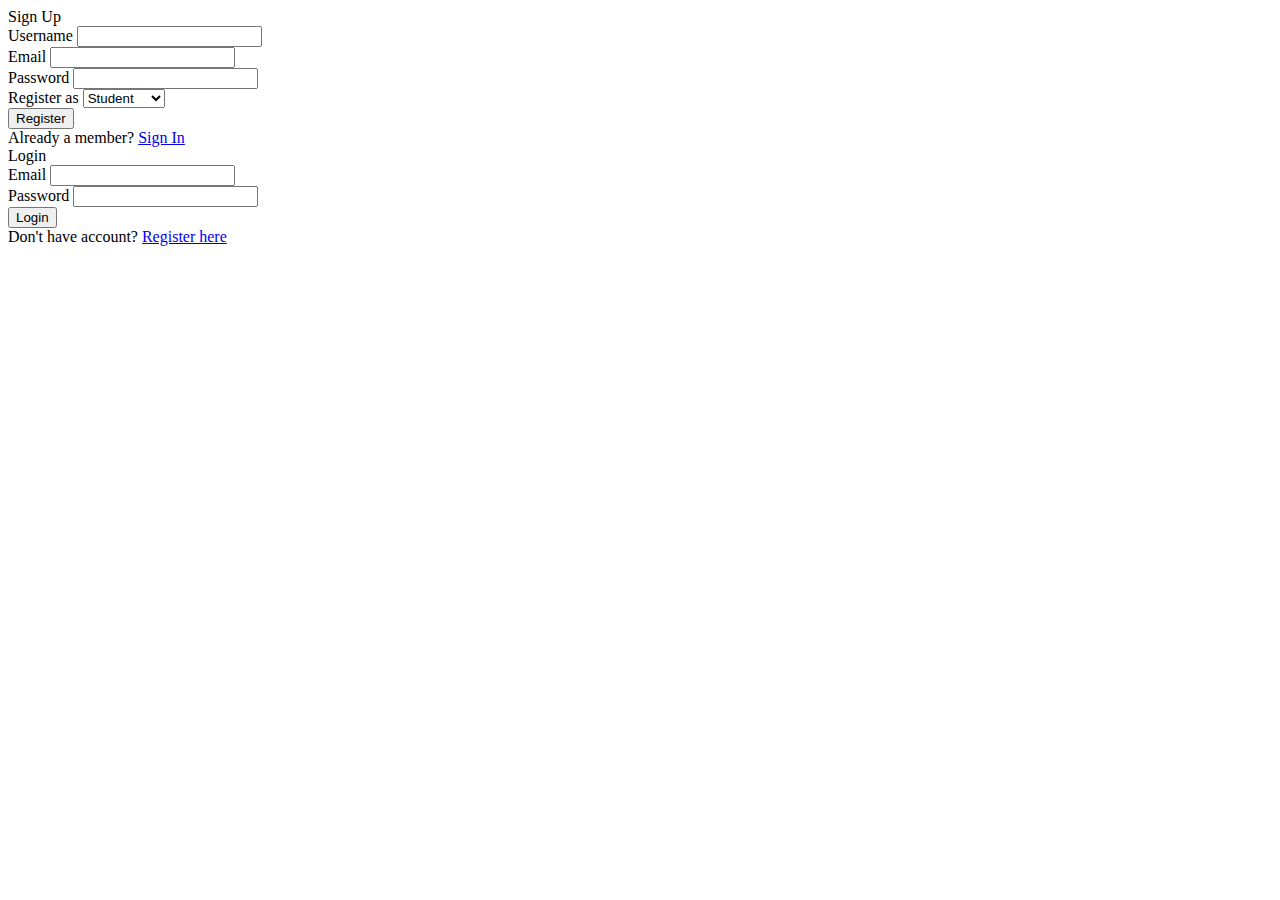
==== register.html @ 54091a43 "Add files via upload" ====
<!DOCTYPE html>
<html lang="en">
<head>
    <meta charset="UTF-8">
    <meta http-equiv="X-UA-Compatible" content="IE=edge">
    <meta name="viewport" content="width=device-width, initial-scale=1.0">
    <link rel="stylesheet" href="styles\login-signup-design.css">
    <title>Register</title>
    <link rel="icon" type="image/png" href="Assets\Header Icons\SPC Logo.png">
</head>
<body>
      <div class="register-container">
        <div class="register-box">

            <header>Sign Up</header>
            <form id="registrationForm" action="process_registration.php" method="POST">
                <input type="hidden" name="csrf_token" value="<?php echo generate_csrf_token(); ?>">
                <div class="input-field">
                    <label for="username">Username</label>
                    <input type="text" name="username" id="username" autocomplete="off" required>
                </div>

                <div class="input-field">
                    <label for="email">Email</label>
                    <input type="text" name="email" id="email" autocomplete="off" required>
                </div>


                <div class="input-field">
                    <label for="password">Password</label>
                    <input type="password" name="password" id="password" autocomplete="off" required>
                </div>

                <div class="input-field">
                    <label for="role">Register as</label>
                    <select name="role" id="role" required>
                        <option value="student">Student</option>
                        <option value="employee">Employee</option>
                    </select>
                </div>

                <div class="field">
                    
                    <input type="submit" class="btn" name="submit" value="Register" required>
                </div>
                <div class="links">
                    Already a member? <a href="login.html">Sign In</a>
                </div>
            </form>
        </div>
      </div>

      <div class="login-container">
        <div class="login-box">
            <header>Login</header>
            <form action="" method="post">
                <div class="field input">
                    <label for="email">Email</label>
                    <input type="text" name="email" id="email" autocomplete="off" required>
                </div>

                <div class="field input">
                    <label for="password">Password</label>
                    <input type="password" name="password" id="password" autocomplete="off" required>
                </div>

                <div class="field">
                    
                    <input type="submit" class="btn" name="submit" value="Login" required>
                </div>
                <div class="links">
                    Don't have account? <a href="register.html">Register here</a>
                </div>
            </form>
        </div>
      </div>

      <script>
      document.querySelector('form').addEventListener('submit', function(e) {
          e.preventDefault();
          
          const formData = {
              username: document.getElementById('username').value,
              email: document.getElementById('email').value,
              password: document.getElementById('password').value,
              role: document.getElementById('role').value
          };

          fetch('api/register.php', {
              method: 'POST',
              headers: {
                  'Content-Type': 'application/json'
              },
              body: JSON.stringify(formData)
          })
          .then(response => response.json())
          .then(data => {
              if(data.message === "User was created.") {
                  window.location.href = 'login.html';
              } else {
                  alert(data.message);
              }
          })
          .catch(error => {
              console.error('Error:', error);
              alert('An error occurred during registration');
          });
      });
      </script>
      <script src="register.js"></script>
</body>
</html>
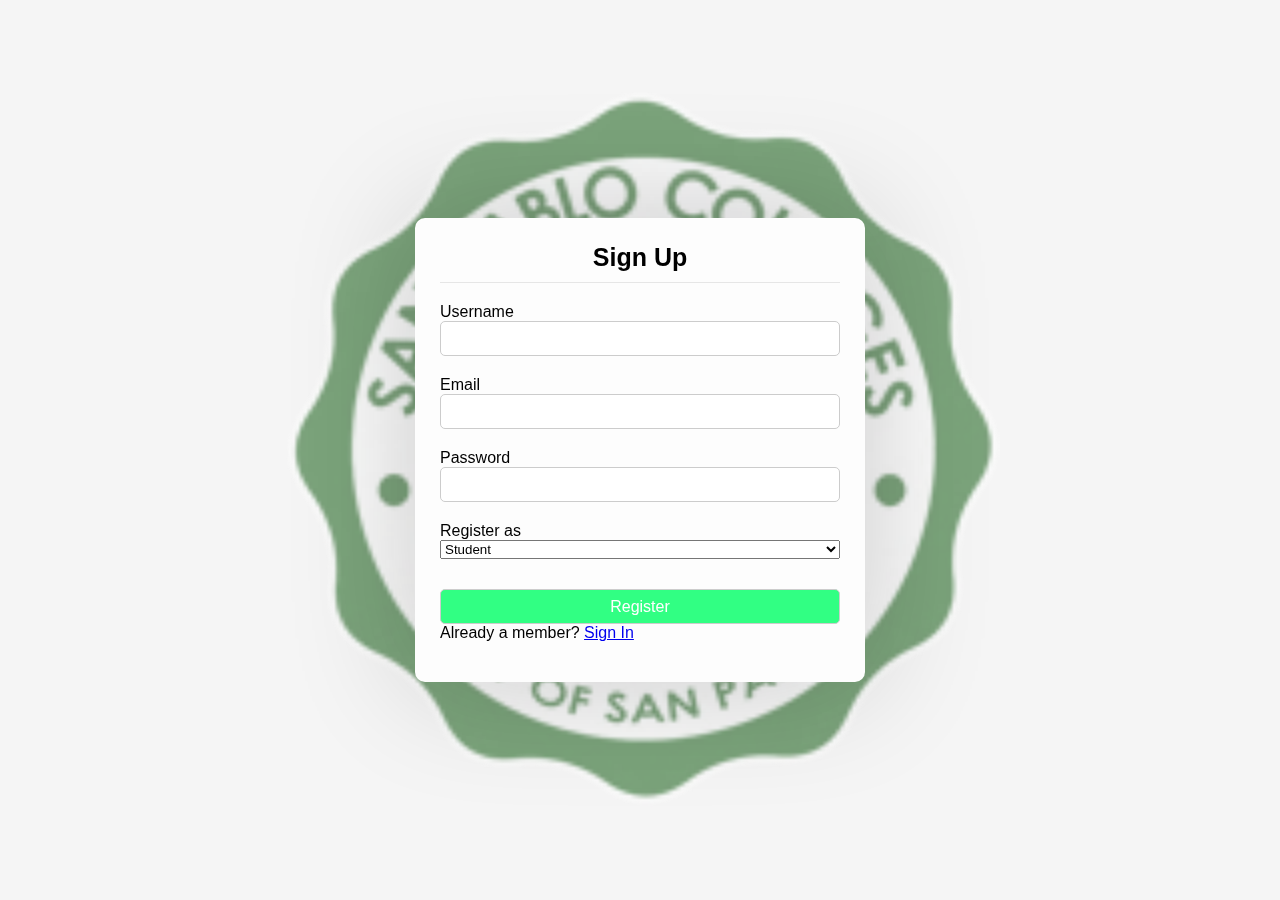
==== commit d29cd5cf: "Add files via upload" ====
--- a/register.html
+++ b/register.html
@@ -7,7 +7,49 @@
     <link rel="stylesheet" href="styles\login-signup-design.css">
     <title>Register</title>
     <link rel="icon" type="image/png" href="Assets\Header Icons\SPC Logo.png">
+
+    <style>
+        /* Add these styles to your existing CSS */
+        body {
+            position: relative;
+            background-color: #f5f5f5;
+        }
+
+        body::before {
+            content: '';
+            position: fixed;
+            top: 50%;
+            left: 50%;
+            transform: translate(-50%, -50%);
+            width: 80vmin;  /* Uses viewport minimum unit for responsive scaling */
+            height: 80vmin;
+            background-image: url('Assets\\Header Icons\\SPC Logo.png');
+            background-size: contain;
+            background-repeat: no-repeat;
+            background-position: center;
+            opacity: 0.5;  /* Makes the logo subtle in the background */
+            z-index: -1;   /* Places it behind other content */
+            pointer-events: none;  /* Prevents interference with clickable elements */
+        }
+
+        /* Ensure form content remains readable */
+        .register-container {
+            position: fixed;
+            z-index:1;
+            opacity: 1;
+        }
+
+        html, body {
+            height: 100%;
+            margin: 0;
+            display: flex;
+            justify-content: center;
+            align-items: center;
+        }
+
+    </style>
 </head>
+
 <body>
       <div class="register-container">
         <div class="register-box">
@@ -50,30 +92,6 @@
         </div>
       </div>
 
-      <div class="login-container">
-        <div class="login-box">
-            <header>Login</header>
-            <form action="" method="post">
-                <div class="field input">
-                    <label for="email">Email</label>
-                    <input type="text" name="email" id="email" autocomplete="off" required>
-                </div>
-
-                <div class="field input">
-                    <label for="password">Password</label>
-                    <input type="password" name="password" id="password" autocomplete="off" required>
-                </div>
-
-                <div class="field">
-                    
-                    <input type="submit" class="btn" name="submit" value="Login" required>
-                </div>
-                <div class="links">
-                    Don't have account? <a href="register.html">Register here</a>
-                </div>
-            </form>
-        </div>
-      </div>
 
       <script>
       document.querySelector('form').addEventListener('submit', function(e) {
